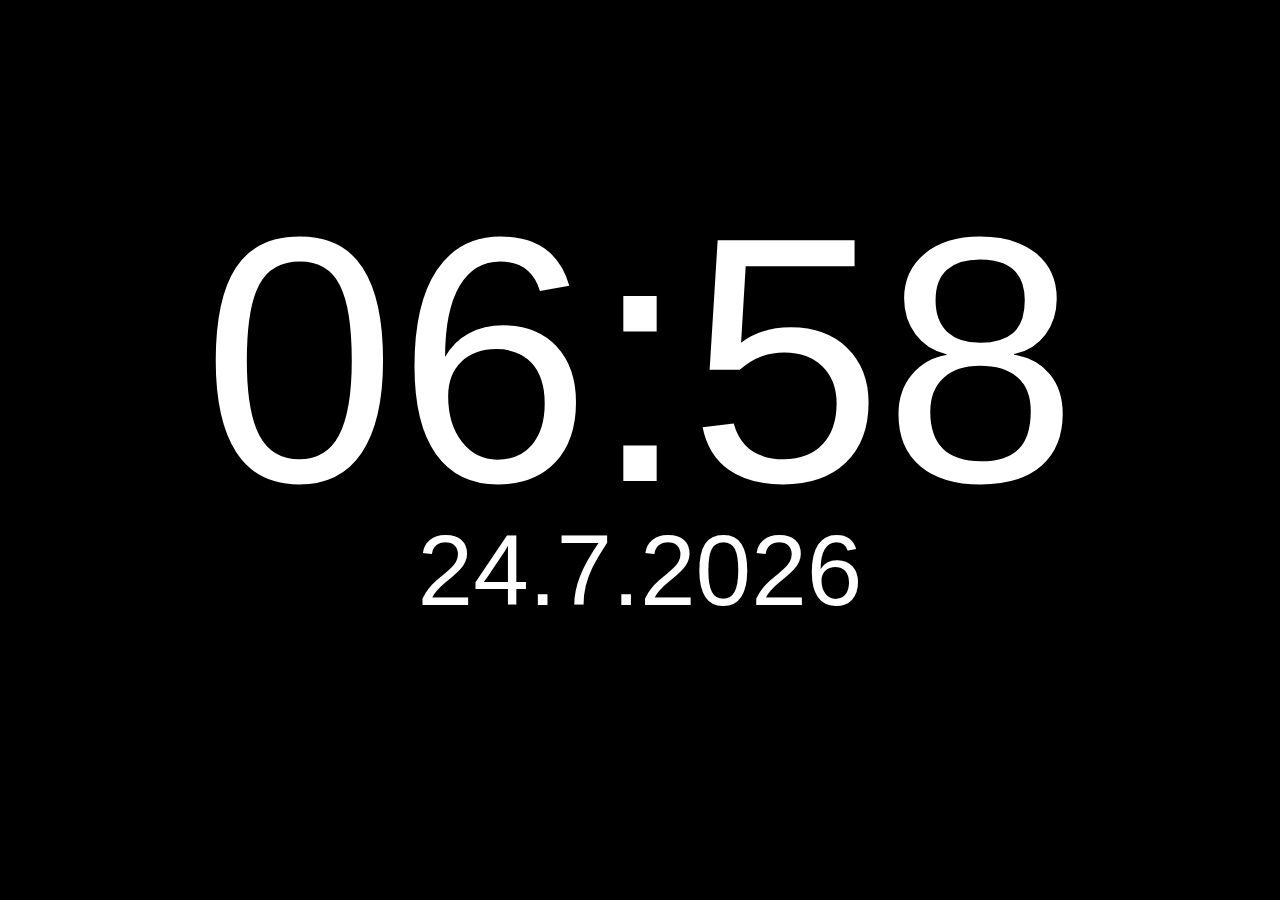
==== html/index.html @ 9b702fbc "Add files via upload" ====
<!DOCTYPE html PUBLIC "-//W3C//DTD HTML 4.01 Transitional//EN" "http://www.w3.org/TR/html4/loose.dtd">
<html>

<head>
	<script type="text/javascript" src="js/clock.js"></script>
	<script type="text/javascript" src="js/jquery.js"></script>
	<script type="text/javascript">
	var leadingZeroHour = 'true';
	var dateFormat = 'dd.mm.yyyy';

	if(dateFormat == "dd.mm" || dateFormat == "dd.month" || dateFormat == "dd.mon") {
		$(".cl_year").addClass("hidden");
	}
	
	if(dateFormat == "month.yyyy" || dateFormat == "mon.yyyy") {
		$(".cl_day").addClass("hidden");;
	}	
	
	function printClock(std, min, sec) {
		
			var seconds = (sec < 10 ? "0":"") + sec;
			var minutes = (min<10?"0":"") + min;
			if(leadingZeroHour) {
				var hours = (std<10?"0":"") + std;
			} else {
				var hours = std;
			}
			$(".cl_seconds").html(":"+ seconds);
			$(".cl_minutes").html(":"+minutes);
			$(".cl_hours").html(hours);
			//$(".the_clock").html(Zeit);
	}

	function printDate(day, month, year) {
		
		switch(dateFormat) {
			case "dd.mm.yyyy":
				$(".cl_day").html(day);
				$(".cl_month").html("."+month);
				$(".cl_year").html("."+year);
				break;
			case "dd.mm.yy":
				$(".cl_day").html(day);
				$(".cl_month").html("."+month);
				//make it a string
				year +="";
				year = year.substring(2,4);
				$(".cl_year").html("."+year);	
				break;
			case "dd.month.yyyy":
				$(".cl_day").html(day);
				$(".cl_month").html(". "+getFullNameMonth(month));
				$(".cl_year").html(" "+year);
				break;
			case "dd.mon.yyyy":
				$(".cl_day").html(day);
				$(".cl_month").html(". "+getShortNameMonth(month));
				$(".cl_year").html(" "+year);
				break;
			case "month.yyyy":
				$(".cl_month").html(getFullNameMonth(month));
				$(".cl_year").html(" "+year);
				break;
			case "mon.yyyy":
				$(".cl_month").html(getShortNameMonth(month));
				$(".cl_year").html(". "+year);
				break;
			case "dd.month":
				$(".cl_day").html(day);
				$(".cl_month").html(". " +getFullNameMonth(month));
				break;
			case "dd.mon":
				$(".cl_day").html(day);
				$(".cl_month").html(". " +getShortNameMonth(month) + ".");
				break;
			case "dd.mm":
				$(".cl_day").html(day);
				$(".cl_month").html(". " + month + ".");
				break;		
			default:
				break;
		}
	}

	function getFullNameMonth(month) {
		months = new Array();
		months = ["Januar", "Februar", "M&auml;rz", "April", "Mai", "Juni", "Juli", "August", "September", "Oktober", "November", "Dezember"];
		return months[month-1];
	}
	function getShortNameMonth(month) {
		months = new Array();
		months = ["Jan", "Feb", "Mrz", "Apr", "Mai", "Jun", "Jul", "Aug", "Sep", "Okt", "Nov", "Dez"];
		return months[month-1];
	}

	
</script>


	<style>
body {
	margin:0;
	padding:0;
	background: black;
}
* html {
	margin:0;
	padding:0;
}
html, body {
    width:100%;
    height: 100%;
    margin: 0;
}
.header {
    background: black;
    overflow: hidden;
    width:100%;
    height: 100%;
    background-size:cover;
    -webkit-background-size:cover;
}
.wrap {
    background: black;
    height: 500px;
    width: 1100px;
    margin:0px auto;
    position:absolute;
    top:50%;
    left:50%;
    margin-top:-250px;
    margin-left:-550px;
}
</style>
</head>
<body onload="startClock(true)">
<div class="header">
    <div class="wrap" id="clock" style="font-family:Verdana,sans-serif;color:#FFFFFF;">
		<div class="clockTop"> 
			<span style="font-size:350px;line-height:320px;text-align:center;display:block;" class="the_clock">
				<span class='cl_hours'></span><span class='cl_minutes'></span>
			</span>
			<span style="font-size:100px;line-height:100px;text-align:center;display:block;" class="the_date">
				<span class='cl_day'></span><span class='cl_month'></span><span class='cl_year'></span>
			</span>
		</div>
	</div>
</div>
</body>
</html>
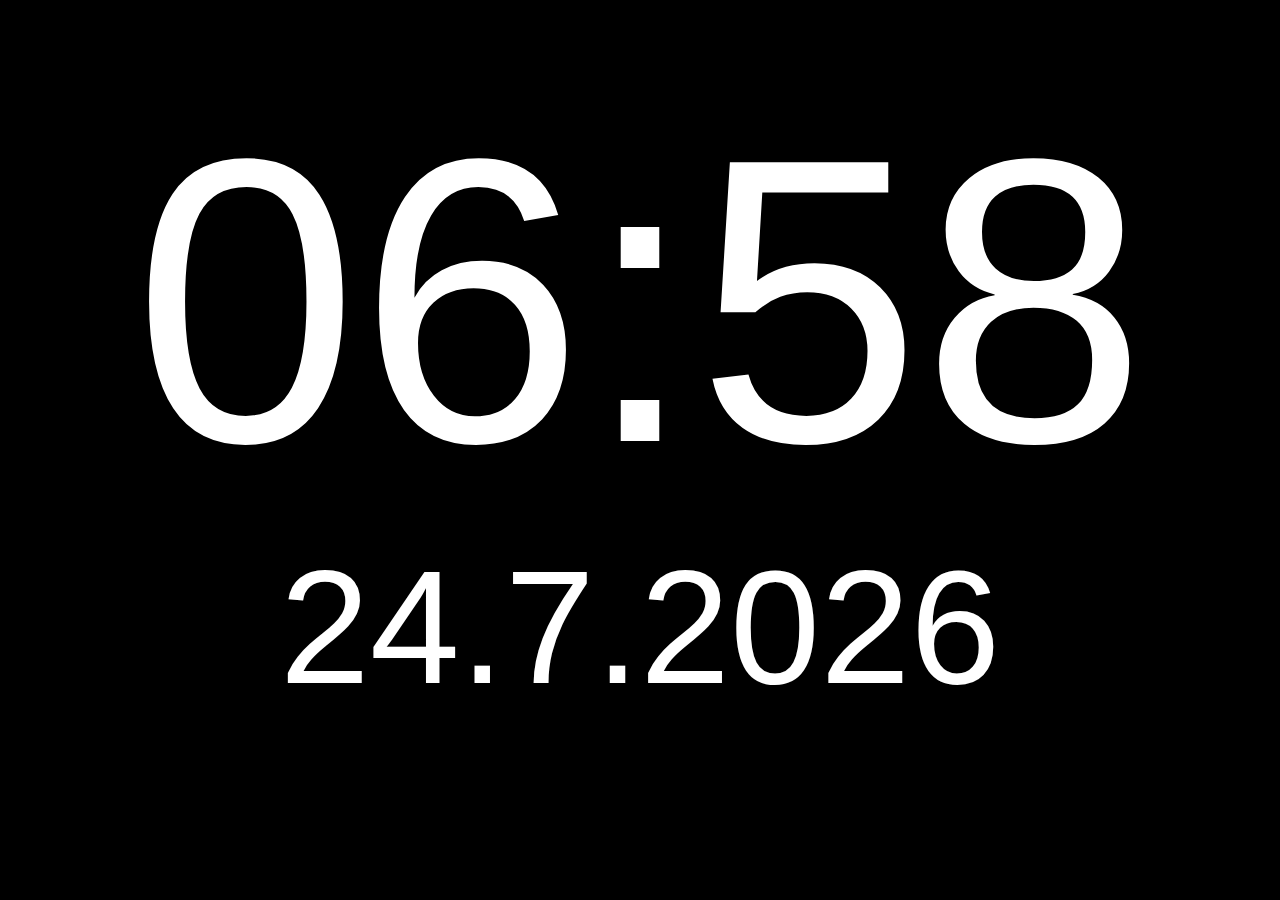
==== commit 81dbeffc: "clean up and change to auto resize font" ====
--- a/html/index.html
+++ b/html/index.html
@@ -97,56 +97,39 @@
 	
 </script>
 
-
-	<style>
+<style>
 body {
-	margin:0;
-	padding:0;
 	background: black;
 }
-* html {
-	margin:0;
-	padding:0;
+#clock {
+    height: 85vmin;
+    width: 100vmax;
+    position:absolute;
+	margin: auto;
+    background-color: black;
+    top: 0; left: 0; bottom: 0; right: 0;	
+	font-family:Verdana,sans-serif;color:#FFFFFF;
+	text-align:center;
+	display:block;
+	font-size: 45vmin;	
 }
-html, body {
-    width:100%;
-    height: 100%;
-    margin: 0;
+.the_clock {
+	font-size:100%;
 }
-.header {
-    background: black;
-    overflow: hidden;
-    width:100%;
-    height: 100%;
-    background-size:cover;
-    -webkit-background-size:cover;
-}
-.wrap {
-    background: black;
-    height: 500px;
-    width: 1100px;
-    margin:0px auto;
-    position:absolute;
-    top:50%;
-    left:50%;
-    margin-top:-250px;
-    margin-left:-550px;
+.the_date {
+	font-size:40%;
 }
 </style>
 </head>
 <body onload="startClock(true)">
-<div class="header">
-    <div class="wrap" id="clock" style="font-family:Verdana,sans-serif;color:#FFFFFF;">
-		<div class="clockTop"> 
-			<span style="font-size:350px;line-height:320px;text-align:center;display:block;" class="the_clock">
-				<span class='cl_hours'></span><span class='cl_minutes'></span>
-			</span>
-			<span style="font-size:100px;line-height:100px;text-align:center;display:block;" class="the_date">
-				<span class='cl_day'></span><span class='cl_month'></span><span class='cl_year'></span>
-			</span>
-		</div>
+	<div id="clock">
+		<span class="the_clock">
+			<span class='cl_hours'></span><span class='cl_minutes'></span>
+		</span>
+		<span class="the_date">
+			<span class='cl_day'></span><span class='cl_month'></span><span class='cl_year'></span>
+		</span>
 	</div>
-</div>
 </body>
 </html>
 
